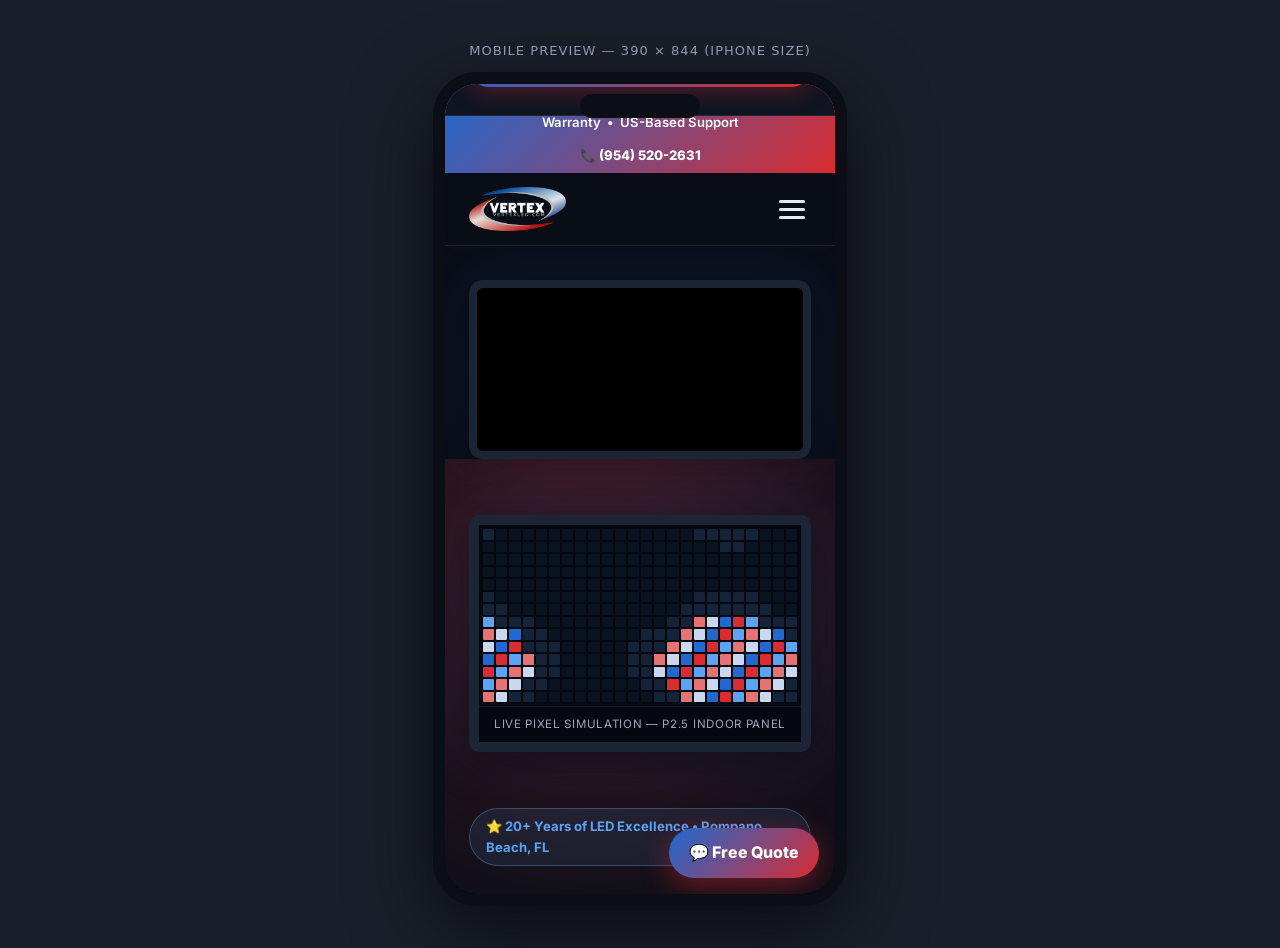
==== mobile-preview.html @ 5c6da4cd "Move video from hero background to standalone banner under menu - Framed autoplay video band directl" ====
<!DOCTYPE html>
<html lang="en">
<head>
  <meta charset="UTF-8">
  <meta name="viewport" content="width=device-width, initial-scale=1.0">
  <title>Mobile Preview — VertexLED</title>
  <style>
    body {
      margin: 0;
      min-height: 100vh;
      display: flex;
      flex-direction: column;
      align-items: center;
      justify-content: center;
      gap: 14px;
      background: #1a1f2b;
      font-family: system-ui, sans-serif;
      padding: 24px 0;
    }
    .label { color: #9aa7bd; font-size: 13px; letter-spacing: 0.08em; text-transform: uppercase; }
    .phone {
      width: 390px;
      height: 844px;
      max-height: calc(100vh - 90px);
      border: 12px solid #0b0e14;
      border-radius: 44px;
      overflow: hidden;
      box-shadow: 0 24px 80px rgba(0,0,0,0.6);
      position: relative;
      background: #000;
    }
    .notch {
      position: absolute;
      top: 10px;
      left: 50%;
      transform: translateX(-50%);
      width: 120px;
      height: 24px;
      background: #0b0e14;
      border-radius: 12px;
      z-index: 10;
    }
    iframe { width: 100%; height: 100%; border: 0; }
  </style>
</head>
<body>
  <div class="label">Mobile preview — 390 × 844 (iPhone size)</div>
  <div class="phone">
    <div class="notch"></div>
    <iframe src="/" title="VertexLED mobile preview"></iframe>
  </div>
</body>
</html>
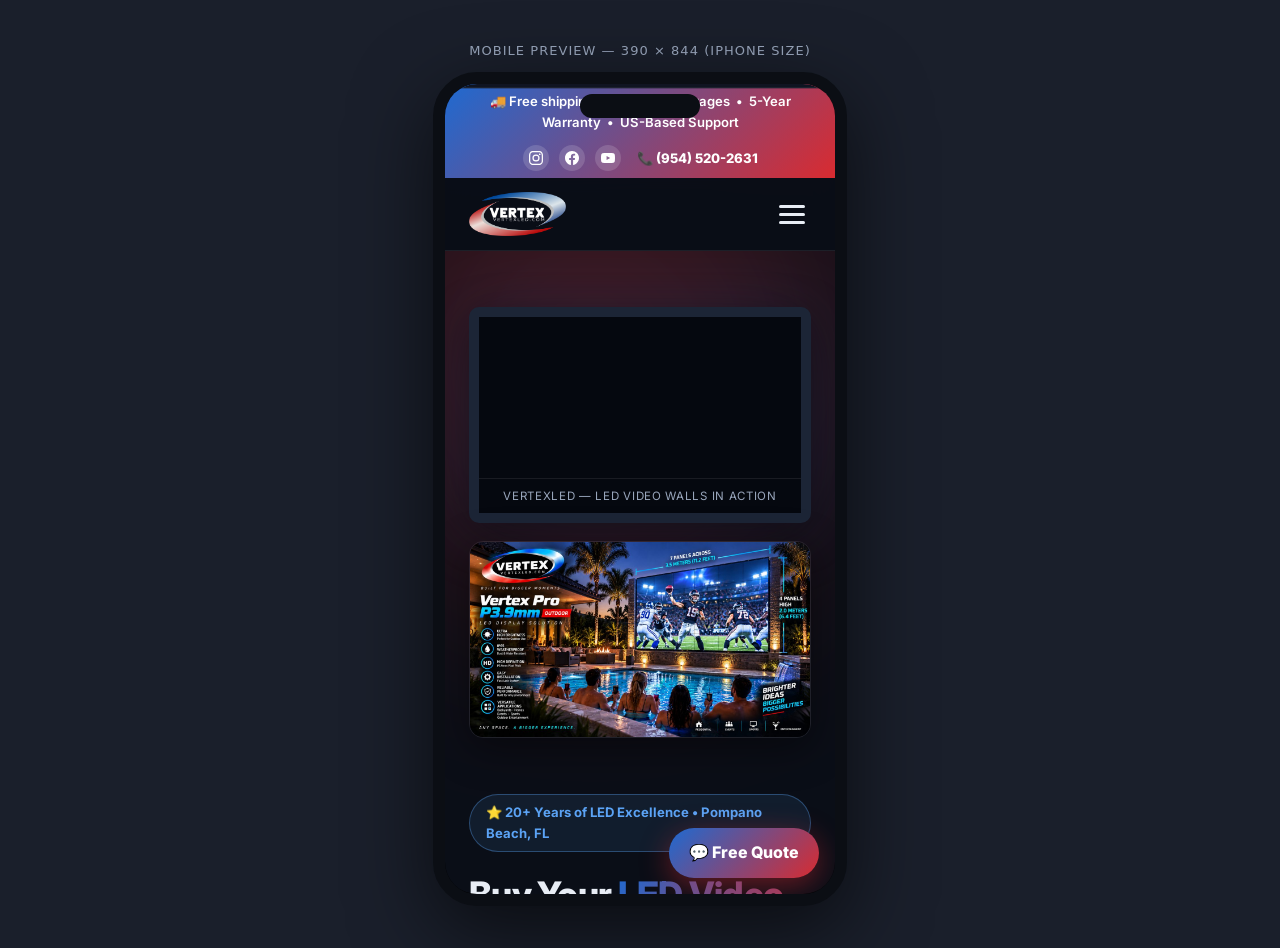
==== commit e1a68b5a: "Fix local preview entrypoints Co-authored-by: Copilot App <223556219+Copilot@users.noreply.github.co" ====
--- a/mobile-preview.html
+++ b/mobile-preview.html
@@ -47,7 +47,7 @@
   <div class="label">Mobile preview — 390 × 844 (iPhone size)</div>
   <div class="phone">
     <div class="notch"></div>
-    <iframe src="/" title="VertexLED mobile preview"></iframe>
+    <iframe src="/index.html" title="VertexLED mobile preview"></iframe>
   </div>
 </body>
 </html>
